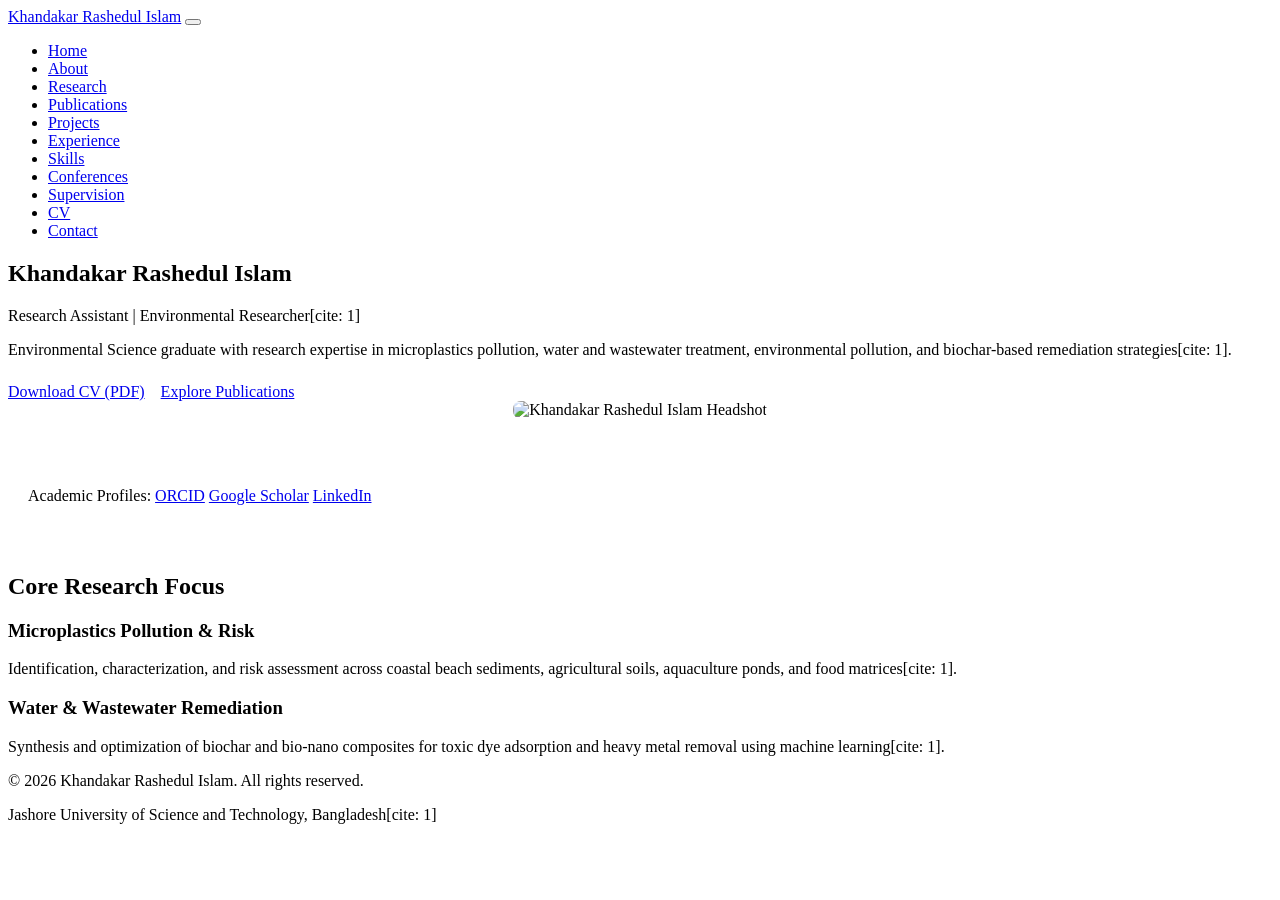
==== index.html @ 5f6f72fb "Create index.html" ====
<!DOCTYPE html>
<html lang="en">
<head>
  <meta charset="UTF-8">
  <meta name="viewport" content="width=device-width, initial-scale=1.0">
  <title>Khandakar Rashedul Islam | Environmental Science Portfolio</title>
  <meta name="description" content="Academic portfolio of Khandakar Rashedul Islam, Environmental Science Researcher specializing in microplastics, water treatment, biochar remediation, and heavy metal dynamics.">
  <meta name="author" content="Khandakar Rashedul Islam">
  
  <meta property="og:type" content="profile">
  <meta property="og:title" content="Khandakar Rashedul Islam | Academic Portfolio">
  <meta property="og:description" content="Research Assistant focusing on microplastics pollution, biochar remediation, and wastewater treatment.">
  <meta property="og:url" content="https://khandakarrashedulislam.github.io/">
  <meta property="og:image" content="https://khandakarrashedulislam.github.io/assets/images/headshot.jpg">

  <link rel="stylesheet" href="css/style.css">
  <script src="js/script.js" defer></script>

  <script type="application/ld+json">
  {
    "@context": "https://schema.org",
    "@type": "Person",
    "name": "Khandakar Rashedul Islam",
    "jobTitle": "Research Assistant",
    "worksFor": {
      "@type": "Organization",
      "name": "Jashore University of Science and Technology"
    },
    "sameAs": [
      "https://orcid.org/0000-0001-8953-0224",
      "https://scholar.google.com/citations?user=u9Iv7xsAAAAJ&hl=en",
      "https://www.linkedin.com/in/khandakarrashedulislam"
    ]
  }
  </script>
</head>
<body>
  <header>
    <div class="container nav-wrapper">
      <a href="index.html" class="site-brand">Khandakar Rashedul Islam</a>
      <button class="hamburger" aria-label="Toggle Navigation Menu" aria-expanded="false">
        <span class="hamburger-box"><span class="hamburger-inner"></span></span>
      </button>
      <ul class="nav-menu">
        <li><a href="index.html" class="nav-link">Home</a></li>
        <li><a href="about.html" class="nav-link">About</a></li>
        <li><a href="research.html" class="nav-link">Research</a></li>
        <li><a href="publications.html" class="nav-link">Publications</a></li>
        <li><a href="projects.html" class="nav-link">Projects</a></li>
        <li><a href="experience.html" class="nav-link">Experience</a></li>
        <li><a href="skills.html" class="nav-link">Skills</a></li>
        <li><a href="conferences.html" class="nav-link">Conferences</a></li>
        <li><a href="supervision.html" class="nav-link">Supervision</a></li>
        <li><a href="cv.html" class="nav-link">CV</a></li>
        <li><a href="contact.html" class="nav-link">Contact</a></li>
      </ul>
    </div>
  </header>

  <main class="container">
    <section class="grid grid-2" style="align-items: center; margin-bottom: 3rem;">
      <div>
        <h1 class="page-title">Khandakar Rashedul Islam</h1>
        <p class="page-subtitle">Research Assistant | Environmental Researcher[cite: 1]</p>
        <p>
          Environmental Science graduate with research expertise in microplastics pollution, water and wastewater treatment, environmental pollution, and biochar-based remediation strategies[cite: 1].
        </p>
        <div style="display: flex; gap: 1rem; flex-wrap: wrap; margin-top: 1.5rem;">
          <a href="assets/documents/CV_Khandakar_Rashedul_Islam.pdf" download class="btn btn-primary">Download CV (PDF)</a>
          <a href="publications.html" class="btn btn-secondary">Explore Publications</a>
        </div>
      </div>
      <div style="text-align: center;">
        <img src="assets/images/headshot.png" alt="Khandakar Rashedul Islam Headshot" style="width: 100%; max-width: 260px; border-radius: 8px; border: 1px solid var(--border-color);"[cite: 2]>
      </div>
    </section>

    <section style="background-color: var(--bg-secondary); padding: 1.25rem; border-radius: var(--radius); margin-bottom: 3rem; border: 1px solid var(--border-color);">
      <p style="margin: 0; font-weight: 500;">
        Academic Profiles: 
        <a href="https://orcid.org/0000-0001-8953-0224" target="_blank" rel="noopener" class="badge">ORCID</a>
        <a href="https://scholar.google.com/citations?user=u9Iv7xsAAAAJ&hl=en" target="_blank" rel="noopener" class="badge">Google Scholar</a>
        <a href="https://www.linkedin.com/in/khandakarrashedulislam" target="_blank" rel="noopener" class="badge">LinkedIn</a>
      </p>
    </section>

    <section>
      <h2 class="section-title">Core Research Focus</h2>
      <div class="grid grid-2">
        <div class="card">
          <h3 class="card-title">Microplastics Pollution & Risk</h3>
          <p>Identification, characterization, and risk assessment across coastal beach sediments, agricultural soils, aquaculture ponds, and food matrices[cite: 1].</p>
        </div>
        <div class="card">
          <h3 class="card-title">Water & Wastewater Remediation</h3>
          <p>Synthesis and optimization of biochar and bio-nano composites for toxic dye adsorption and heavy metal removal using machine learning[cite: 1].</p>
        </div>
      </div>
    </section>
  </main>

  <footer>
    <div class="container footer-wrapper">
      <p>&copy; 2026 Khandakar Rashedul Islam. All rights reserved.</p>
      <p>Jashore University of Science and Technology, Bangladesh[cite: 1]</p>
    </div>
  </footer>
</body>
</html>
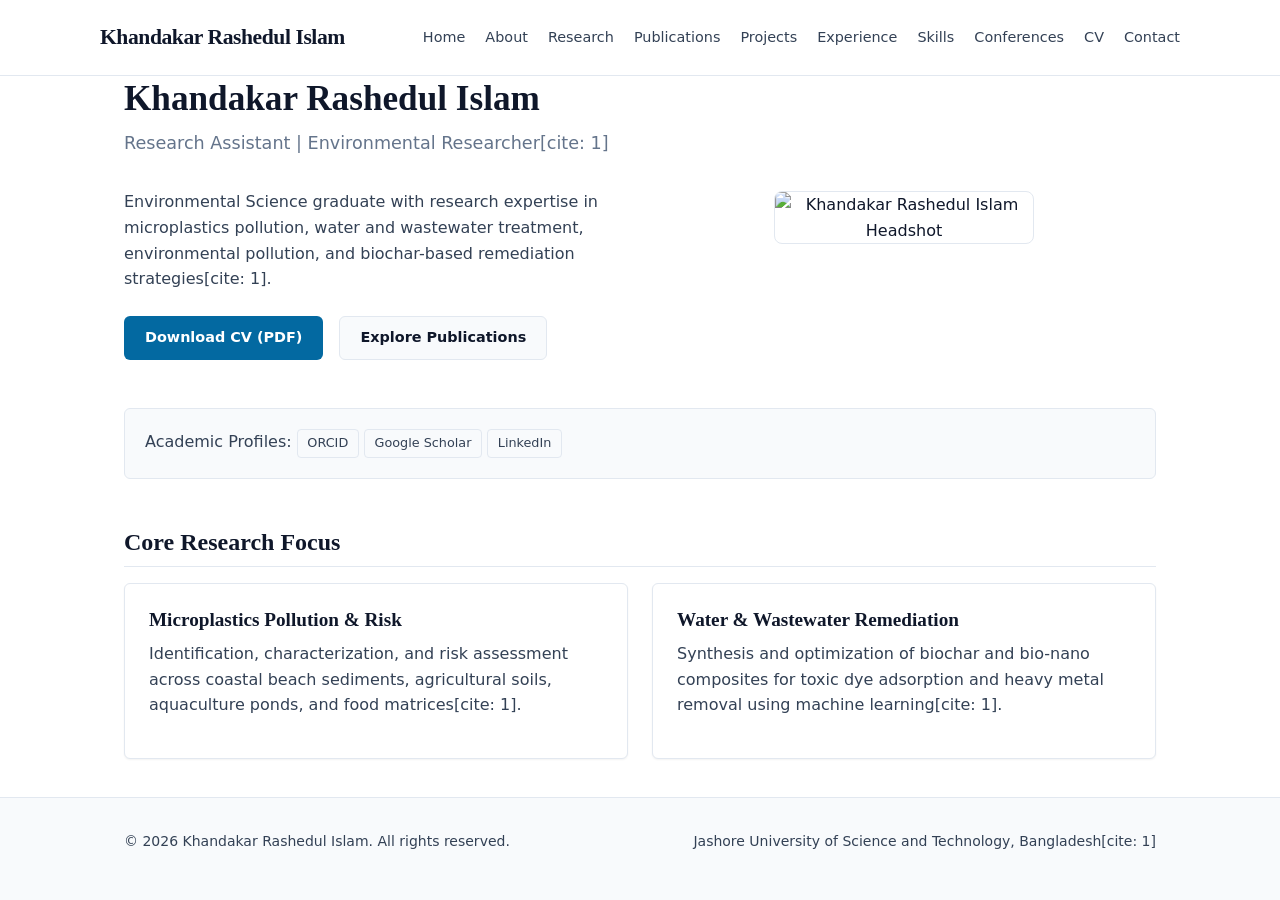
==== commit 2fbad9b4: "Update index.html" ====
--- a/index.html
+++ b/index.html
@@ -50,7 +50,6 @@
         <li><a href="experience.html" class="nav-link">Experience</a></li>
         <li><a href="skills.html" class="nav-link">Skills</a></li>
         <li><a href="conferences.html" class="nav-link">Conferences</a></li>
-        <li><a href="supervision.html" class="nav-link">Supervision</a></li>
         <li><a href="cv.html" class="nav-link">CV</a></li>
         <li><a href="contact.html" class="nav-link">Contact</a></li>
       </ul>
--- a/css/style.css
+++ b/css/style.css
@@ -0,0 +1,414 @@
+/* Custom CSS System - Academic Minimalist */
+:root {
+  --bg-primary: #ffffff;
+  --bg-secondary: #f8fafc;
+  --bg-tertiary: #f1f5f9;
+  --text-primary: #0f172a;
+  --text-secondary: #334155;
+  --text-muted: #64748b;
+  --accent-color: #0369a1;
+  --accent-hover: #0284c7;
+  --accent-light: #e0f2fe;
+  --border-color: #e2e8f0;
+  --card-bg: #ffffff;
+  --shadow-sm: 0 1px 2px 0 rgb(0 0 0 / 0.05);
+  --shadow-md: 0 4px 6px -1px rgb(0 0 0 / 0.1);
+  --font-serif: "Georgia", "Cambria", "Times New Roman", serif;
+  --font-sans: system-ui, -apple-system, BlinkMacSystemFont, "Segoe UI", Roboto, "Helvetica Neue", Arial, sans-serif;
+  --font-mono: ui-monospace, SFMono-Regular, Menlo, Monaco, Consolas, monospace;
+  --max-width: 1080px;
+  --radius: 6px;
+}
+
+@media (prefers-color-scheme: dark) {
+  :root {
+    --bg-primary: #0f172a;
+    --bg-secondary: #1e293b;
+    --bg-tertiary: #334155;
+    --text-primary: #f8fafc;
+    --text-secondary: #cbd5e1;
+    --text-muted: #94a3b8;
+    --accent-color: #38bdf8;
+    --accent-hover: #7dd3fc;
+    --accent-light: #075985;
+    --border-color: #334155;
+    --card-bg: #1e293b;
+    --shadow-sm: 0 1px 2px 0 rgb(0 0 0 / 0.3);
+    --shadow-md: 0 4px 6px -1px rgb(0 0 0 / 0.4);
+  }
+}
+
+* {
+  box-sizing: border-box;
+  margin: 0;
+  padding: 0;
+}
+
+html {
+  scroll-behavior: smooth;
+  font-size: 16px;
+}
+
+body {
+  background-color: var(--bg-primary);
+  color: var(--text-primary);
+  font-family: var(--font-sans);
+  line-height: 1.6;
+  min-height: 100vh;
+  display: flex;
+  flex-direction: column;
+}
+
+.container {
+  width: 100%;
+  max-width: var(--max-width);
+  margin: 0 auto;
+  padding: 0 1.5rem;
+}
+
+/* Header & Responsive Navigation */
+header {
+  background: var(--bg-primary);
+  border-bottom: 1px solid var(--border-color);
+  position: sticky;
+  top: 0;
+  z-index: 100;
+}
+
+.nav-wrapper {
+  display: flex;
+  justify-content: space-between;
+  align-items: center;
+  padding: 1.25rem 0;
+}
+
+.site-brand {
+  font-family: var(--font-serif);
+  font-size: 1.35rem;
+  font-weight: 700;
+  color: var(--text-primary);
+  text-decoration: none;
+  letter-spacing: -0.02em;
+}
+
+.nav-menu {
+  display: flex;
+  list-style: none;
+  gap: 1.25rem;
+  align-items: center;
+}
+
+.nav-link {
+  color: var(--text-secondary);
+  text-decoration: none;
+  font-size: 0.9rem;
+  font-weight: 500;
+  padding: 0.25rem 0;
+  transition: color 0.2s ease, border-color 0.2s ease;
+  border-bottom: 2px solid transparent;
+}
+
+.nav-link:hover,
+.nav-link.active {
+  color: var(--accent-color);
+  border-bottom-color: var(--accent-color);
+}
+
+.hamburger {
+  display: none;
+  background: none;
+  border: none;
+  cursor: pointer;
+  padding: 0.5rem;
+  color: var(--text-primary);
+}
+
+.hamburger-box {
+  width: 24px;
+  height: 18px;
+  display: inline-block;
+  position: relative;
+}
+
+.hamburger-inner,
+.hamburger-inner::before,
+.hamburger-inner::after {
+  width: 24px;
+  height: 2px;
+  background-color: var(--text-primary);
+  position: absolute;
+  transition: transform 0.2s ease;
+}
+
+.hamburger-inner { top: 8px; }
+.hamburger-inner::before { content: ""; top: -8px; }
+.hamburger-inner::after { content: ""; top: 8px; }
+
+/* Main Content Layout */
+main {
+  flex: 1;
+  padding: 2.5rem 0;
+}
+
+/* Typography & Headings */
+h1, h2, h3, h4 {
+  font-family: var(--font-serif);
+  color: var(--text-primary);
+  line-height: 1.3;
+}
+
+h1.page-title {
+  font-size: 2.2rem;
+  margin-bottom: 0.5rem;
+}
+
+.page-subtitle {
+  color: var(--text-muted);
+  font-size: 1.1rem;
+  margin-bottom: 2rem;
+  font-family: var(--font-sans);
+}
+
+.section-title {
+  font-size: 1.5rem;
+  margin: 2rem 0 1rem 0;
+  padding-bottom: 0.5rem;
+  border-bottom: 1px solid var(--border-color);
+}
+
+p {
+  margin-bottom: 1rem;
+  color: var(--text-secondary);
+}
+
+/* Buttons and Links */
+.btn {
+  display: inline-flex;
+  align-items: center;
+  gap: 0.5rem;
+  padding: 0.6rem 1.25rem;
+  border-radius: var(--radius);
+  font-size: 0.9rem;
+  font-weight: 600;
+  text-decoration: none;
+  cursor: pointer;
+  transition: all 0.2s ease;
+  border: 1px solid transparent;
+}
+
+.btn-primary {
+  background-color: var(--accent-color);
+  color: #ffffff !important;
+}
+
+.btn-primary:hover {
+  background-color: var(--accent-hover);
+}
+
+.btn-secondary {
+  background-color: var(--bg-secondary);
+  color: var(--text-primary);
+  border-color: var(--border-color);
+}
+
+.btn-secondary:hover {
+  background-color: var(--bg-tertiary);
+}
+
+/* Badges & Tags */
+.badge {
+  display: inline-block;
+  padding: 0.2rem 0.6rem;
+  border-radius: 4px;
+  font-size: 0.8rem;
+  font-weight: 500;
+  background-color: var(--bg-secondary);
+  color: var(--text-secondary);
+  border: 1px solid var(--border-color);
+  text-decoration: none;
+}
+
+.badge-accent {
+  background-color: var(--accent-light);
+  color: var(--accent-color);
+  border-color: transparent;
+}
+
+/* Cards & Grid Systems */
+.grid {
+  display: grid;
+  gap: 1.5rem;
+}
+
+.grid-2 { grid-template-columns: repeat(2, 1fr); }
+.grid-3 { grid-template-columns: repeat(3, 1fr); }
+
+.card {
+  background-color: var(--card-bg);
+  border: 1px solid var(--border-color);
+  border-radius: var(--radius);
+  padding: 1.5rem;
+  box-shadow: var(--shadow-sm);
+  transition: border-color 0.2s ease;
+}
+
+.card:hover {
+  border-color: var(--accent-color);
+}
+
+.card-title {
+  font-size: 1.2rem;
+  margin-bottom: 0.5rem;
+}
+
+.card-meta {
+  font-size: 0.85rem;
+  color: var(--text-muted);
+  margin-bottom: 0.75rem;
+}
+
+/* Timeline Component (Experience & Education) */
+.timeline {
+  position: relative;
+  padding-left: 1.5rem;
+  margin: 1.5rem 0;
+  border-left: 2px solid var(--border-color);
+}
+
+.timeline-item {
+  position: relative;
+  margin-bottom: 2rem;
+}
+
+.timeline-item::before {
+  content: "";
+  position: absolute;
+  left: -1.95rem;
+  top: 0.35rem;
+  width: 10px;
+  height: 10px;
+  border-radius: 50%;
+  background-color: var(--accent-color);
+  border: 2px solid var(--bg-primary);
+}
+
+.timeline-date {
+  font-size: 0.85rem;
+  color: var(--accent-color);
+  font-weight: 600;
+  margin-bottom: 0.25rem;
+}
+
+/* Search and Filter Bar (Publications) */
+.filter-container {
+  display: flex;
+  flex-wrap: wrap;
+  gap: 1rem;
+  margin-bottom: 2rem;
+  background-color: var(--bg-secondary);
+  padding: 1rem;
+  border-radius: var(--radius);
+  border: 1px solid var(--border-color);
+}
+
+.search-input, .select-input {
+  padding: 0.6rem 0.9rem;
+  border-radius: var(--radius);
+  border: 1px solid var(--border-color);
+  background-color: var(--bg-primary);
+  color: var(--text-primary);
+  font-size: 0.9rem;
+}
+
+.search-input {
+  flex: 1;
+  min-width: 220px;
+}
+
+/* Publication Card Items */
+.pub-card {
+  padding: 1.25rem;
+  border-bottom: 1px solid var(--border-color);
+}
+
+.pub-card:last-child {
+  border-bottom: none;
+}
+
+.pub-title {
+  font-size: 1.1rem;
+  font-weight: 600;
+  color: var(--text-primary);
+  text-decoration: none;
+  display: block;
+  margin-bottom: 0.35rem;
+}
+
+.pub-authors {
+  font-size: 0.9rem;
+  color: var(--text-secondary);
+  margin-bottom: 0.25rem;
+}
+
+.pub-author-me {
+  font-weight: 700;
+  color: var(--text-primary);
+  text-decoration: underline;
+}
+
+.pub-journal {
+  font-style: italic;
+  font-size: 0.875rem;
+  color: var(--text-muted);
+}
+
+/* Footer */
+footer {
+  background-color: var(--bg-secondary);
+  border-top: 1px solid var(--border-color);
+  padding: 2rem 0;
+  margin-top: auto;
+  font-size: 0.875rem;
+  color: var(--text-muted);
+}
+
+.footer-wrapper {
+  display: flex;
+  justify-content: space-between;
+  align-items: center;
+  flex-wrap: wrap;
+  gap: 1rem;
+}
+
+/* Responsive Media Queries */
+@media (max-width: 768px) {
+  .hamburger {
+    display: block;
+  }
+
+  .nav-menu {
+    position: absolute;
+    top: 100%;
+    left: 0;
+    right: 0;
+    background-color: var(--bg-primary);
+    border-bottom: 1px solid var(--border-color);
+    flex-direction: column;
+    padding: 1.5rem;
+    gap: 1rem;
+    display: none;
+    box-shadow: var(--shadow-md);
+  }
+
+  .nav-menu.is-active {
+    display: flex;
+  }
+
+  .grid-2, .grid-3 {
+    grid-template-columns: 1fr;
+  }
+
+  h1.page-title {
+    font-size: 1.8rem;
+  }
+}
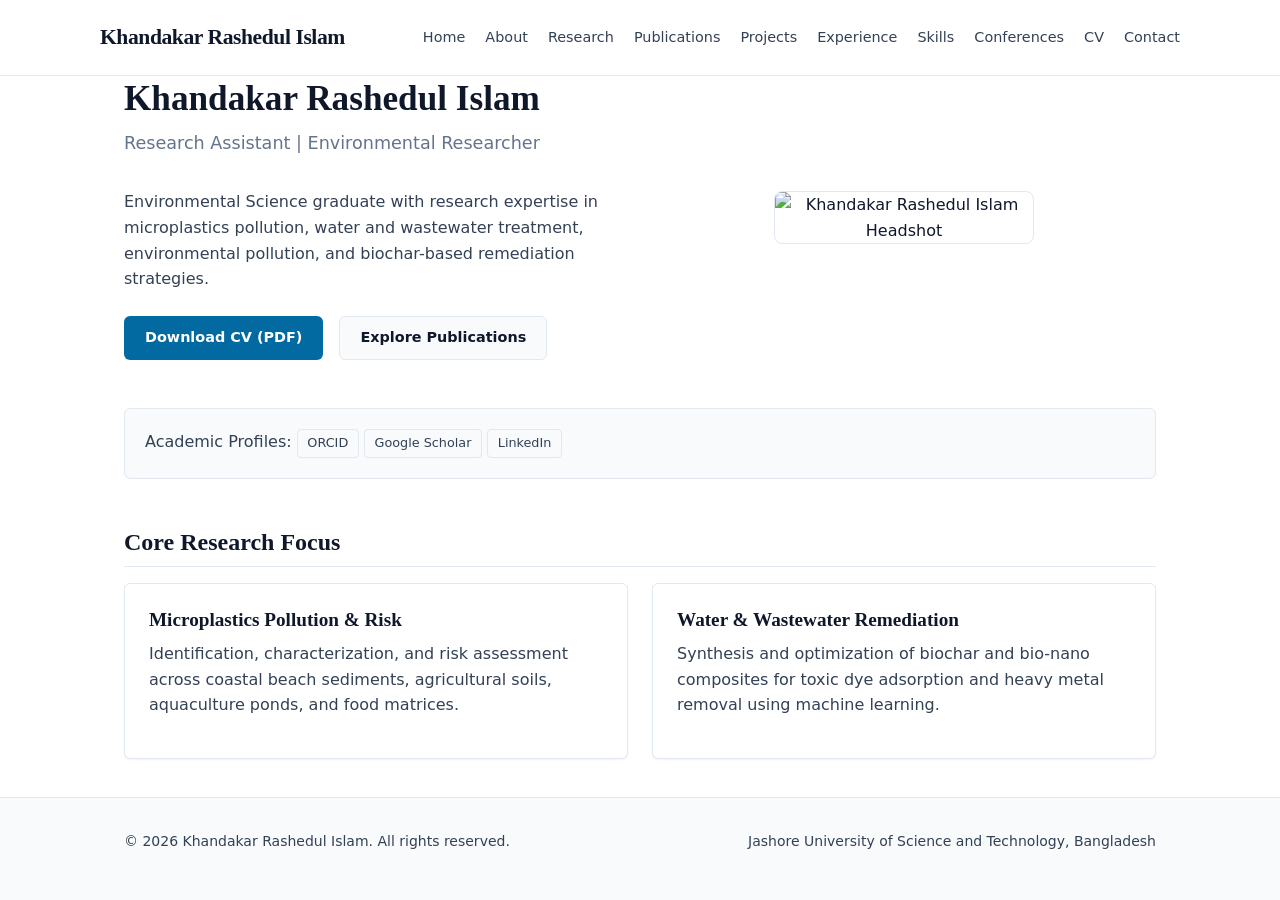
==== commit 0e79b1ce: "Update index.html" ====
--- a/index.html
+++ b/index.html
@@ -60,9 +60,9 @@
     <section class="grid grid-2" style="align-items: center; margin-bottom: 3rem;">
       <div>
         <h1 class="page-title">Khandakar Rashedul Islam</h1>
-        <p class="page-subtitle">Research Assistant | Environmental Researcher[cite: 1]</p>
+        <p class="page-subtitle">Research Assistant | Environmental Researcher</p>
         <p>
-          Environmental Science graduate with research expertise in microplastics pollution, water and wastewater treatment, environmental pollution, and biochar-based remediation strategies[cite: 1].
+          Environmental Science graduate with research expertise in microplastics pollution, water and wastewater treatment, environmental pollution, and biochar-based remediation strategies.
         </p>
         <div style="display: flex; gap: 1rem; flex-wrap: wrap; margin-top: 1.5rem;">
           <a href="assets/documents/CV_Khandakar_Rashedul_Islam.pdf" download class="btn btn-primary">Download CV (PDF)</a>
@@ -70,7 +70,7 @@
         </div>
       </div>
       <div style="text-align: center;">
-        <img src="assets/images/headshot.png" alt="Khandakar Rashedul Islam Headshot" style="width: 100%; max-width: 260px; border-radius: 8px; border: 1px solid var(--border-color);"[cite: 2]>
+        <img src="assets/images/headshot.png" alt="Khandakar Rashedul Islam Headshot" style="width: 100%; max-width: 260px; border-radius: 8px; border: 1px solid var(--border-color);">
       </div>
     </section>
 
@@ -88,11 +88,11 @@
       <div class="grid grid-2">
         <div class="card">
           <h3 class="card-title">Microplastics Pollution & Risk</h3>
-          <p>Identification, characterization, and risk assessment across coastal beach sediments, agricultural soils, aquaculture ponds, and food matrices[cite: 1].</p>
+          <p>Identification, characterization, and risk assessment across coastal beach sediments, agricultural soils, aquaculture ponds, and food matrices.</p>
         </div>
         <div class="card">
           <h3 class="card-title">Water & Wastewater Remediation</h3>
-          <p>Synthesis and optimization of biochar and bio-nano composites for toxic dye adsorption and heavy metal removal using machine learning[cite: 1].</p>
+          <p>Synthesis and optimization of biochar and bio-nano composites for toxic dye adsorption and heavy metal removal using machine learning.</p>
         </div>
       </div>
     </section>
@@ -101,7 +101,7 @@
   <footer>
     <div class="container footer-wrapper">
       <p>&copy; 2026 Khandakar Rashedul Islam. All rights reserved.</p>
-      <p>Jashore University of Science and Technology, Bangladesh[cite: 1]</p>
+      <p>Jashore University of Science and Technology, Bangladesh</p>
     </div>
   </footer>
 </body>
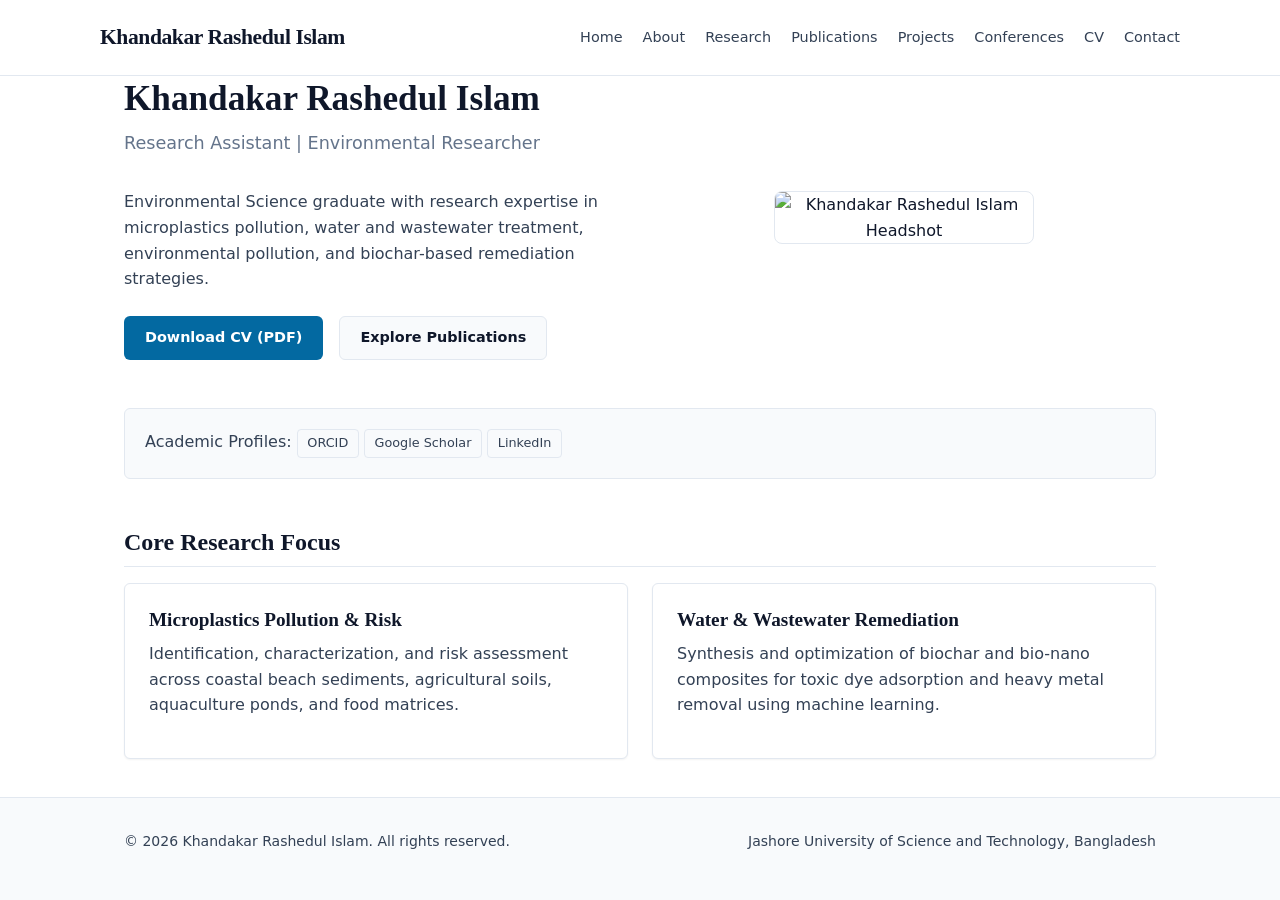
==== commit 8c074b0b: "Remove Experience and Skills links from navigation Removed links to Experience and Skills pages from" ====
--- a/index.html
+++ b/index.html
@@ -47,8 +47,6 @@
         <li><a href="research.html" class="nav-link">Research</a></li>
         <li><a href="publications.html" class="nav-link">Publications</a></li>
         <li><a href="projects.html" class="nav-link">Projects</a></li>
-        <li><a href="experience.html" class="nav-link">Experience</a></li>
-        <li><a href="skills.html" class="nav-link">Skills</a></li>
         <li><a href="conferences.html" class="nav-link">Conferences</a></li>
         <li><a href="cv.html" class="nav-link">CV</a></li>
         <li><a href="contact.html" class="nav-link">Contact</a></li>
